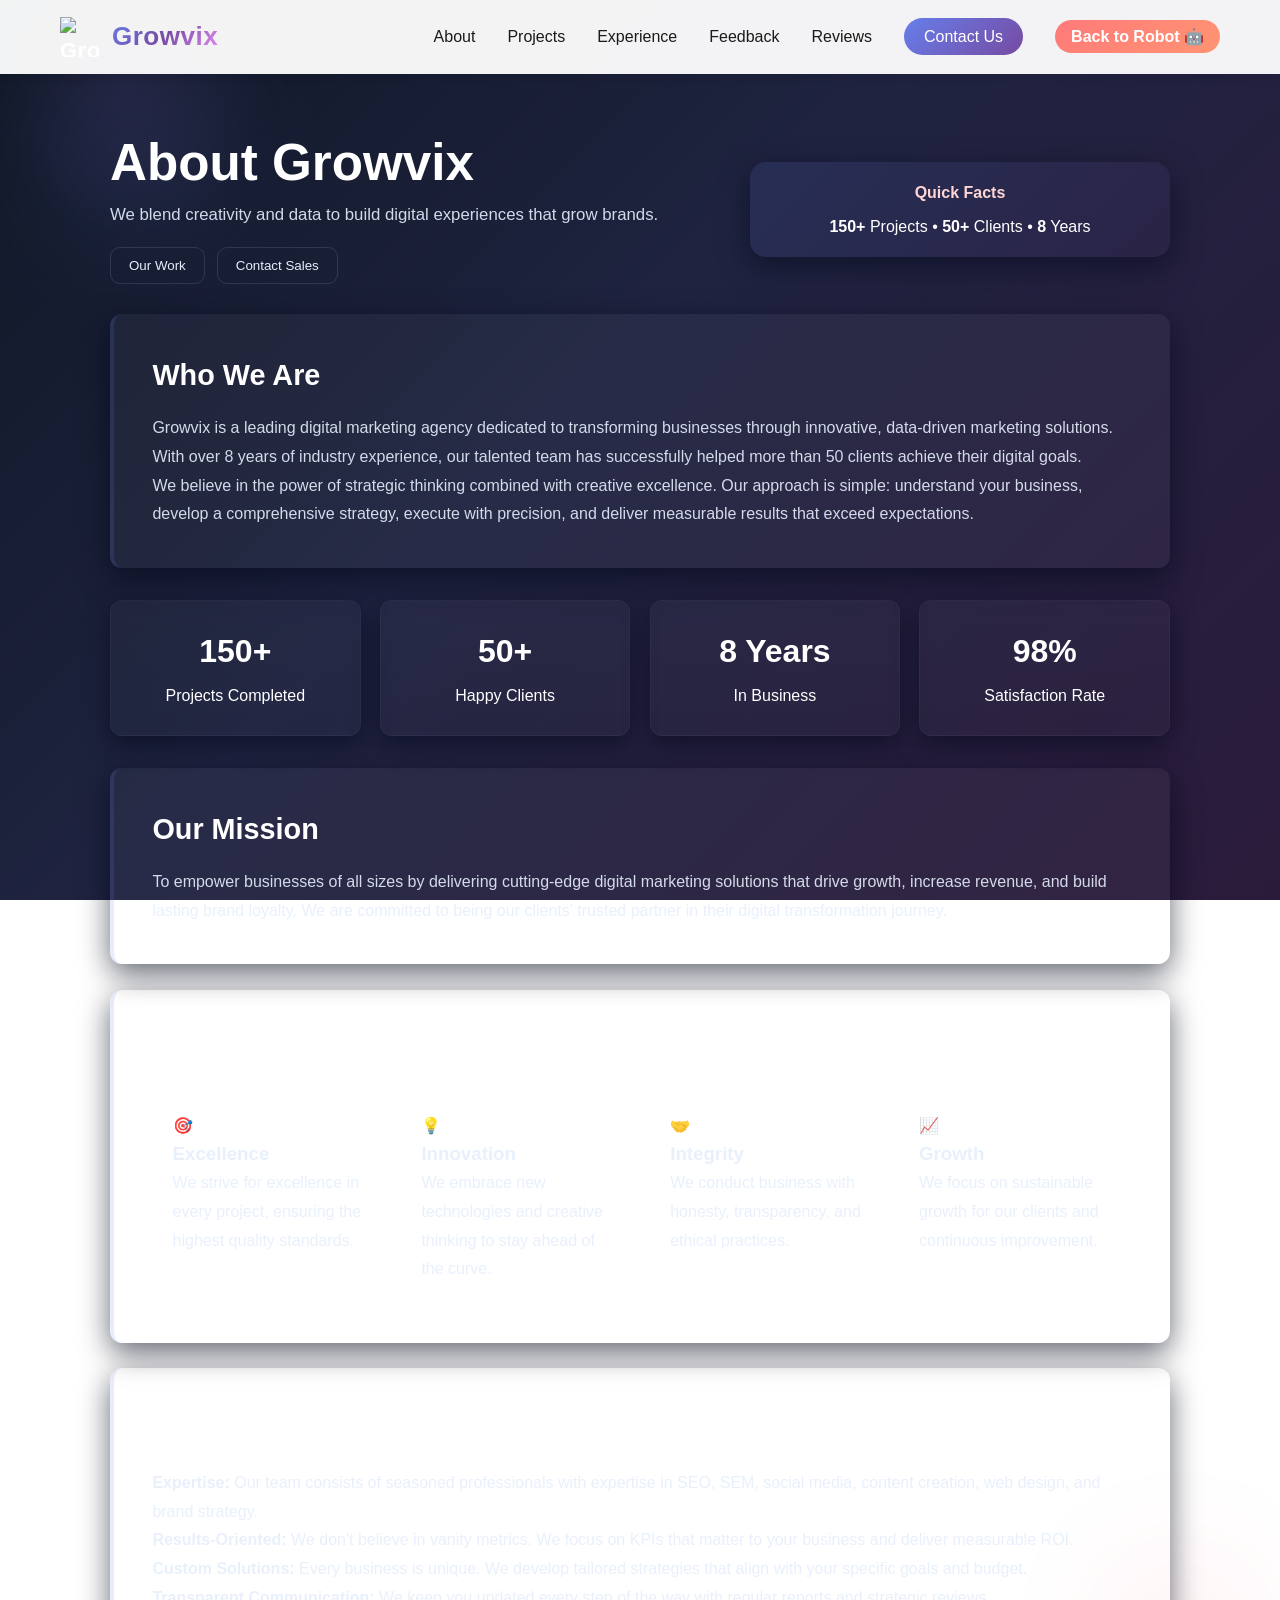
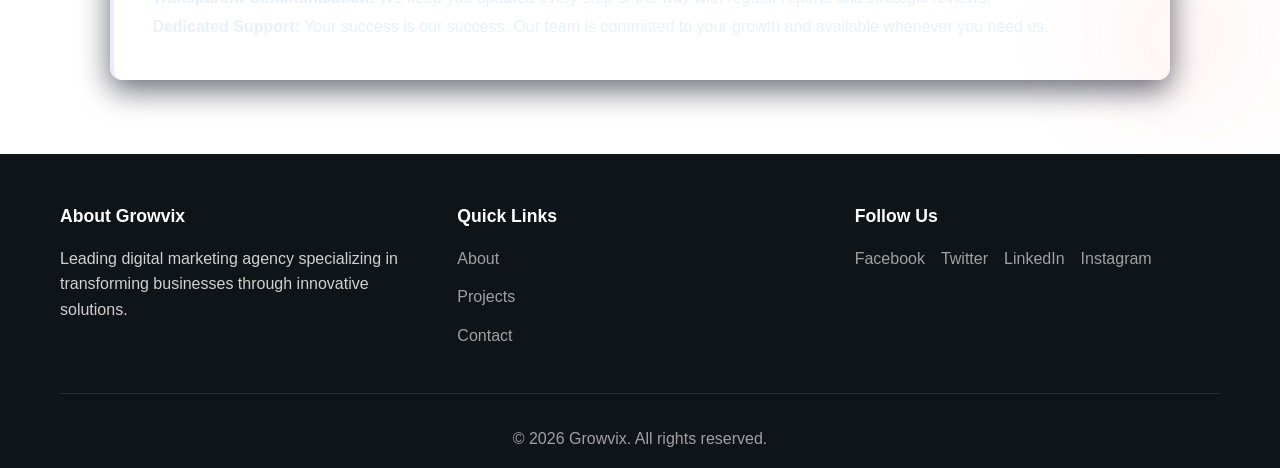
==== about.html @ 234e2d56 "Add files via upload" ====
<!DOCTYPE html>
<html lang="en">
<head>
    <meta charset="UTF-8">
    <meta name="viewport" content="width=device-width, initial-scale=1.0">
    <title>About Us - Growvix</title>
    <link rel="stylesheet" href="style.css">
    <style>
        /* Rich hero + about styles */
        .about-page {
            background: radial-gradient(circle at 10% 10%, rgba(118,75,162,0.12), transparent 10%),
                        linear-gradient(135deg, #0f1724 0%, #1f2340 45%, #2b1b3b 100%);
            background-attachment: fixed;
            min-height: 100vh;
            padding-top: 88px;
            color: #e6eefc;
            position: relative;
            overflow: hidden;
        }

        /* decorative blur shapes */
        .about-page::before,
        .about-page::after {
            content: '';
            position: absolute;
            border-radius: 50%;
            filter: blur(60px);
            opacity: 0.6;
            z-index: 0;
        }

        .about-page::before {
            width: 420px;
            height: 420px;
            left: -80px;
            top: -60px;
            background: radial-gradient(circle, rgba(102,126,234,0.35), transparent 40%);
        }

        .about-page::after {
            width: 360px;
            height: 360px;
            right: -80px;
            bottom: -60px;
            background: radial-gradient(circle, rgba(245,87,108,0.25), transparent 40%);
        }

        .about-page-content {
            max-width: 1100px;
            margin: 0 auto;
            padding: 48px 20px;
            position: relative;
            z-index: 2;
        }

        .about-hero {
            display: grid;
            grid-template-columns: 1fr 420px;
            gap: 30px;
            align-items: center;
            margin-bottom: 30px;
        }

        .hero-copy h1 {
            font-size: 3.2rem;
            margin: 0 0 12px 0;
            color: #ffffff;
            line-height: 1.05;
        }

        .hero-copy p {
            color: rgba(230,238,252,0.9);
            font-size: 1.05rem;
            margin-bottom: 18px;
        }

        .hero-cta {
            display: flex;
            gap: 12px;
        }

        .btn-ghost {
            background: transparent;
            color: #e6eefc;
            border: 1px solid rgba(230,238,252,0.12);
            padding: 10px 18px;
            border-radius: 10px;
            cursor: pointer;
        }

        .hero-widget {
            background: linear-gradient(135deg, rgba(102,126,234,0.12), rgba(118,75,162,0.08));
            padding: 18px;
            border-radius: 16px;
            text-align: center;
            box-shadow: 0 10px 30px rgba(2,6,23,0.5);
            color: #fff;
        }

        .hero-widget h4 { margin: 0 0 8px 0; color: #ffd6d6 }

        .about-section {
            background: rgba(255,255,255,0.04);
            padding: 2.4rem;
            border-radius: 12px;
            margin-bottom: 1.6rem;
            box-shadow: 0 10px 30px rgba(2,6,23,0.6);
            border-left: 4px solid rgba(102,126,234,0.15);
        }

        .about-section h2 {
            color: #fff;
            margin-bottom: 1rem;
            font-size: 1.8rem;
        }

        .about-section p { color: rgba(230,238,252,0.9); line-height:1.8 }

        .about-stats-grid {
            display: grid;
            grid-template-columns: repeat(auto-fit, minmax(220px, 1fr));
            gap: 1.2rem;
            margin: 2rem 0;
        }

        .stat-card {
            background: linear-gradient(180deg, rgba(255,255,255,0.03), rgba(255,255,255,0.02));
            color: #fff;
            padding: 1.6rem;
            border-radius: 12px;
            text-align: center;
            box-shadow: 0 8px 24px rgba(2,6,23,0.55);
            transition: transform 0.3s ease, box-shadow 0.3s ease;
            border: 1px solid rgba(255,255,255,0.03);
        }

        .stat-card:hover { transform: translateY(-8px); box-shadow: 0 18px 40px rgba(2,6,23,0.6); }

        .stat-card h3 { font-size: 2rem; margin-bottom: 6px }

        .values-grid { display: grid; grid-template-columns: repeat(auto-fit, minmax(220px,1fr)); gap:1rem; margin-top:1.2rem }

        .value-card { background: rgba(255,255,255,0.02); border-radius:10px; padding:1.2rem; color: rgba(230,238,252,0.9); border:1px solid rgba(255,255,255,0.03) }

        @media (max-width: 900px) {
            .about-hero { grid-template-columns: 1fr; text-align: center }
            .hero-cta { justify-content: center }
        }

        @media (max-width: 480px) {
            .hero-copy h1 { font-size: 1.6rem }
            .about-page { padding-top: 70px }
        }
    </style>
</head>
<body>
    <!-- Loading Bar -->
    <div class="loading-container">
        <div class="loading-bar">
            <div class="loading-progress"></div>
        </div>
        <div class="loading-text">
            <span class="loading-percentage">0</span>%
        </div>
    </div>

    <!-- Navigation Bar -->
    <nav class="navbar">
        <div class="nav-container">
            <div class="logo">
                <div class="logo-icon image-only">
                    <img src="assets/growvix-logo.png" alt="Growvix logo" class="logo-img">
                </div>
                <h2>Growvix</h2>
            </div>
            <ul class="nav-links">
                
                <li><a href="about.html" class="nav-link">About</a></li>
                <li><a href="projects.html" class="nav-link">Projects</a></li>
                <li><a href="experience.html" class="nav-link">Experience</a></li>
                <li><a href="feedback.html" class="nav-link">Feedback</a></li>
                <li><a href="reviews.html" class="nav-link">Reviews</a></li>
                <li><a href="contact.html" class="nav-link cta-btn">Contact Us</a></li>
                <li><a href="home.html#robotWelcome" class="nav-link exit-btn">Back to Robot 🤖</a></li>
            </ul>
            <div class="hamburger">
                <span></span>
                <span></span>
                <span></span>
            </div>
        </div>
    </nav>

    <div class="about-page">
        <div class="about-page-content">
            <div class="about-hero">
                <div class="hero-copy">
                    <h1>About Growvix</h1>
                    <p>We blend creativity and data to build digital experiences that grow brands.</p>
                    <div class="hero-cta">
                        <button class="btn-ghost">Our Work</button>
                        <button class="btn-ghost">Contact Sales</button>
                    </div>
                </div>
                <div class="hero-widget">
                    <h4>Quick Facts</h4>
                    <p><strong>150+</strong> Projects • <strong>50+</strong> Clients • <strong>8</strong> Years</p>
                </div>
            </div>

            <div class="about-section">
                <h2>Who We Are</h2>
                <p>Growvix is a leading digital marketing agency dedicated to transforming businesses through innovative, data-driven marketing solutions. With over 8 years of industry experience, our talented team has successfully helped more than 50 clients achieve their digital goals.</p>
                <p>We believe in the power of strategic thinking combined with creative excellence. Our approach is simple: understand your business, develop a comprehensive strategy, execute with precision, and deliver measurable results that exceed expectations.</p>
            </div>

            <div class="about-stats-grid">
                <div class="stat-card">
                    <h3>150+</h3>
                    <p>Projects Completed</p>
                </div>
                <div class="stat-card">
                    <h3>50+</h3>
                    <p>Happy Clients</p>
                </div>
                <div class="stat-card">
                    <h3>8 Years</h3>
                    <p>In Business</p>
                </div>
                <div class="stat-card">
                    <h3>98%</h3>
                    <p>Satisfaction Rate</p>
                </div>
            </div>

            <div class="about-section">
                <h2>Our Mission</h2>
                <p>To empower businesses of all sizes by delivering cutting-edge digital marketing solutions that drive growth, increase revenue, and build lasting brand loyalty. We are committed to being our clients' trusted partner in their digital transformation journey.</p>
            </div>

            <div class="about-section">
                <h2>Our Core Values</h2>
                <div class="values-grid">
                    <div class="value-card">
                        <div class="value-icon">🎯</div>
                        <h3>Excellence</h3>
                        <p>We strive for excellence in every project, ensuring the highest quality standards.</p>
                    </div>
                    <div class="value-card">
                        <div class="value-icon">💡</div>
                        <h3>Innovation</h3>
                        <p>We embrace new technologies and creative thinking to stay ahead of the curve.</p>
                    </div>
                    <div class="value-card">
                        <div class="value-icon">🤝</div>
                        <h3>Integrity</h3>
                        <p>We conduct business with honesty, transparency, and ethical practices.</p>
                    </div>
                    <div class="value-card">
                        <div class="value-icon">📈</div>
                        <h3>Growth</h3>
                        <p>We focus on sustainable growth for our clients and continuous improvement.</p>
                    </div>
                </div>
            </div>

            <div class="about-section">
                <h2>Why Choose Growvix?</h2>
                <p><strong>Expertise:</strong> Our team consists of seasoned professionals with expertise in SEO, SEM, social media, content creation, web design, and brand strategy.</p>
                <p><strong>Results-Oriented:</strong> We don't believe in vanity metrics. We focus on KPIs that matter to your business and deliver measurable ROI.</p>
                <p><strong>Custom Solutions:</strong> Every business is unique. We develop tailored strategies that align with your specific goals and budget.</p>
                <p><strong>Transparent Communication:</strong> We keep you updated every step of the way with regular reports and strategic reviews.</p>
                <p><strong>Dedicated Support:</strong> Your success is our success. Our team is committed to your growth and available whenever you need us.</p>
            </div>
        </div>
    </div>

    <!-- Footer -->
    <footer class="footer">
        <div class="container">
            <div class="footer-content">
                <div class="footer-section">
                    <h4>About Growvix</h4>
                    <p>Leading digital marketing agency specializing in transforming businesses through innovative solutions.</p>
                </div>
                <div class="footer-section">
                    <h4>Quick Links</h4>
                    <ul>
                        <li><a href="about.html">About</a></li>
                        <li><a href="projects.html">Projects</a></li>
                        <li><a href="contact.html">Contact</a></li>
                    </ul>
                </div>
                <div class="footer-section">
                    <h4>Follow Us</h4>
                    <div class="social-links">
                        <a href="#">Facebook</a>
                        <a href="#">Twitter</a>
                        <a href="#">LinkedIn</a>
                        <a href="#">Instagram</a>
                    </div>
                </div>
            </div>
            <div class="footer-bottom">
                <p>&copy; 2026 Growvix. All rights reserved.</p>
            </div>
        </div>
    </footer>

    <script src="script.js"></script>
</body>
</html>
---- style.css ----
/* ========== GLOBAL STYLES ========== */
* {
    margin: 0;
    padding: 0;
    box-sizing: border-box;
}

:root {
    --primary-color: #667eea;
    --secondary-color: #764ba2;
    --accent-color: #f5576c;
    --dark-bg: #0f1419;
    --light-bg: #f8f9fa;
    --text-dark: #1a1a1a;
    --text-light: #666666;
    --border-color: #e0e0e0;
    --transition: all 0.3s ease;
}

html {
    scroll-behavior: smooth;
}

body {
    font-family: 'Segoe UI', Tahoma, Geneva, Verdana, sans-serif;
    color: var(--text-dark);
    background-color: #fff;
    line-height: 1.6;
}

/* ========== LOADING BAR ========== */
.loading-container {
    position: fixed;
    top: 0;
    left: 0;
    width: 100%;
    height: 100vh;
    background: radial-gradient(circle at 20% 50%, rgba(245,87,108,0.2), transparent 20%),
                radial-gradient(circle at 80% 80%, rgba(102,126,234,0.15), transparent 20%),
                linear-gradient(135deg, #0f1724 0%, #1f2340 50%, #2b1b3b 100%);
    display: flex;
    align-items: center;
    justify-content: center;
    flex-direction: column;
    z-index: 9999;
    gap: 40px;
    overflow: hidden;
}

.loading-container::before {
    content: '';
    position: absolute;
    width: 500px;
    height: 500px;
    border-radius: 50%;
    background: radial-gradient(circle, rgba(118,75,162,0.1), transparent 40%);
    left: -150px;
    top: -100px;
    filter: blur(80px);
    z-index: 0;
}

.loading-robot {
    width: 120px;
    height: 120px;
    display: flex;
    align-items: center;
    justify-content: center;
    position: relative;
    z-index: 2;
    animation: robotBounce 2s ease-in-out infinite;
}

.loading-robot svg {
    width: 100%;
    height: 100%;
    filter: drop-shadow(0 8px 20px rgba(102,126,234,0.4));
}

@keyframes robotBounce {
    0%, 100% { transform: translateY(0); }
    50% { transform: translateY(-20px); }
}

.loading-bar {
    width: 320px;
    height: 10px;
    background: rgba(255, 255, 255, 0.1);
    border-radius: 10px;
    overflow: hidden;
    box-shadow: 0 0 20px rgba(102,126,234,0.3);
    position: relative;
    z-index: 2;
    border: 1px solid rgba(255,255,255,0.05);
}

.loading-progress {
    height: 100%;
    background: linear-gradient(90deg, #00d4ff, #0099ff, #667eea, #f093fb);
    width: 0%;
    border-radius: 10px;
    transition: width 0.3s ease;
    box-shadow: 0 0 20px rgba(0, 212, 255, 0.8), 0 0 10px rgba(102,126,234,0.6);
}

.loading-text {
    font-size: 56px;
    font-weight: 800;
    color: white;
    text-shadow: 0 4px 15px rgba(0, 0, 0, 0.4);
    letter-spacing: 2px;
    position: relative;
    z-index: 2;
}

.loading-percentage {
    font-family: 'Courier New', monospace;
    display: inline-block;
    min-width: 80px;
    text-align: right;
}

/* Hide loading after completion */
.loading-container.hidden {
    opacity: 0;
    visibility: hidden;
    transition: opacity 0.5s ease, visibility 0.5s ease;
}

/* ========== ROBOT GREETING STYLES (HOME PAGE) ========== */
.robot-wrapper {
    display: flex;
    align-items: center;
    gap: 20px;
    justify-content: center;
    margin-top: 20px;
}

.robot {
    width: 90px;
    height: 90px;
    display: flex;
    align-items: center;
    justify-content: center;
}

.robot svg {
    width: 80px;
    height: 80px;
    filter: drop-shadow(0 6px 12px rgba(0,0,0,0.15));
}

.speech-bubble {
    max-width: 420px;
    background: linear-gradient(180deg, #ffffff, #f3f6ff);
    color: #1a1a1a;
    padding: 12px 16px;
    border-radius: 14px;
    border: 1px solid rgba(0,0,0,0.06);
    box-shadow: 0 8px 30px rgba(102,126,234,0.08);
    font-weight: 600;
    font-size: 18px;
    position: relative;
}

.speech-bubble::after {
    content: '';
    position: absolute;
    left: 12px;
    bottom: -10px;
    width: 0;
    height: 0;
    border-left: 10px solid transparent;
    border-right: 10px solid transparent;
    border-top: 10px solid #f3f6ff;
}

.robot-text { white-space: nowrap; overflow: hidden; display: inline-block; }
.robot-cursor { display: inline-block; margin-left: 6px; color: #667eea; font-weight: 800; }

@keyframes blink { 50% { opacity: 0 } }
.robot-cursor.blink { animation: blink 1s step-end infinite; }

.robot-wrapper.center { justify-content: center; }

.robot-small { width: 56px; height: 56px; }

.container {
    max-width: 1200px;
    margin: 0 auto;
    padding: 0 20px;
}

/* ========== NAVIGATION ========== */
.navbar {
    position: fixed;
    top: 0;
    width: 100%;
    background: rgba(255, 255, 255, 0.95);
    backdrop-filter: blur(10px);
    box-shadow: 0 2px 10px rgba(0, 0, 0, 0.1);
    z-index: 1000;
    padding: 1rem 0;
}

.nav-container {
    max-width: 1200px;
    margin: 0 auto;
    padding: 0 20px;
    display: flex;
    justify-content: space-between;
    align-items: center;
}

.logo {
    display: flex;
    align-items: center;
    gap: 12px;
    font-size: 24px;
    font-weight: 800;
    letter-spacing: 0.5px;
}

.logo h2 {
    margin: 0;
    background: linear-gradient(135deg, #667eea 0%, #764ba2 50%, #f093fb 100%);
    -webkit-background-clip: text;
    -webkit-text-fill-color: transparent;
    background-clip: text;
    font-size: 26px;
}

.logo-icon {
    width: 40px;
    height: 40px;
    display: flex;
    align-items: center;
    justify-content: center;
    background: linear-gradient(135deg, #667eea 0%, #764ba2 100%);
    border-radius: 8px;
    font-size: 22px;
    box-shadow: 0 5px 20px rgba(102, 126, 234, 0.4);
    transition: all 0.3s ease;
    font-weight: 800;
    color: white;
}

/* If using an image logo, size and neutralize the background */
.logo-icon img.logo-img {
    width: 40px;
    height: 40px;
    display: block;
    object-fit: contain;
}

.logo-icon.image-only {
    background: transparent;
    box-shadow: none;
    padding: 0;
}

.logo:hover .logo-icon {
    transform: scale(1.1) rotate(-5deg);
    box-shadow: 0 8px 30px rgba(102, 126, 234, 0.6);
}

.nav-links {
    display: flex;
    list-style: none;
    gap: 2rem;
    align-items: center;
}

.nav-link {
    text-decoration: none;
    color: var(--text-dark);
    font-weight: 500;
    transition: var(--transition);
    position: relative;
}

.nav-link:hover {
    color: var(--primary-color);
}

.nav-link::after {
    content: '';
    position: absolute;
    bottom: -5px;
    left: 0;
    width: 0;
    height: 2px;
    background: var(--primary-color);
    transition: var(--transition);
}

.nav-link:hover::after {
    width: 100%;
}

.cta-btn {
    background: linear-gradient(135deg, var(--primary-color), var(--secondary-color));
    color: white !important;
    padding: 10px 20px;
    border-radius: 25px;
    transition: var(--transition);
}

.cta-btn:hover {
    transform: translateY(-2px);
    box-shadow: 0 10px 20px rgba(102, 126, 234, 0.3);
}

/* Exit button style (placed after Contact) */
.exit-btn {
    background: linear-gradient(135deg, #ff7a7a 0%, #ff9472 100%);
    color: white !important;
    padding: 8px 16px;
    border-radius: 20px;
    font-weight: 700;
    transition: var(--transition);
    border: none;
}

.exit-btn:hover {
    transform: translateY(-2px);
    box-shadow: 0 10px 20px rgba(255, 120, 120, 0.25);
}

.hamburger {
    display: none;
    flex-direction: column;
    cursor: pointer;
    gap: 5px;
}

.hamburger span {
    width: 25px;
    height: 3px;
    background: var(--text-dark);
    border-radius: 2px;
    transition: var(--transition);
}

/* ========== HOME SECTION ========== */
.home {
    margin-top: 60px;
    min-height: calc(100vh - 60px);
    display: flex;
    align-items: center;
    justify-content: center;
    background: linear-gradient(135deg, #667eea 0%, #764ba2 100%);
    position: relative;
    overflow: hidden;
    color: white;
}

.home-content {
    text-align: center;
    z-index: 2;
    position: relative;
}

.home-title {
    font-size: 3.5rem;
    font-weight: 800;
    margin-bottom: 1rem;
    animation: slideInDown 0.8s ease;
}

.home-subtitle {
    font-size: 1.5rem;
    margin-bottom: 2rem;
    opacity: 0.9;
    animation: slideInUp 0.8s ease;
}

.btn-primary {
    background: white;
    color: var(--primary-color);
    padding: 15px 40px;
    font-size: 1.1rem;
    font-weight: 700;
    border: none;
    border-radius: 30px;
    cursor: pointer;
    transition: var(--transition);
    animation: slideInUp 1s ease;
}

.btn-primary:hover {
    transform: translateY(-3px);
    box-shadow: 0 15px 30px rgba(0, 0, 0, 0.2);
}

.btn-secondary {
    background: transparent;
    color: white;
    border: 2px solid white;
    padding: 12px 30px;
    font-weight: 600;
    border-radius: 25px;
    cursor: pointer;
    transition: var(--transition);
}

.btn-secondary:hover {
    background: white;
    color: var(--primary-color);
}

.floating-shapes {
    position: absolute;
    width: 100%;
    height: 100%;
    top: 0;
    left: 0;
}

.shape {
    position: absolute;
    border-radius: 50%;
    opacity: 0.1;
    animation: float 6s ease-in-out infinite;
}

.shape1 {
    width: 300px;
    height: 300px;
    background: white;
    top: -50px;
    right: -50px;
}

.shape2 {
    width: 200px;
    height: 200px;
    background: white;
    bottom: 50px;
    left: 10%;
    animation-delay: 2s;
}

.shape3 {
    width: 250px;
    height: 250px;
    background: white;
    bottom: -100px;
    right: 10%;
    animation-delay: 4s;
}

@keyframes float {
    0%, 100% {
        transform: translateY(0px);
    }
    50% {
        transform: translateY(30px);
    }
}

@keyframes slideInDown {
    from {
        opacity: 0;
        transform: translateY(-30px);
    }
    to {
        opacity: 1;
        transform: translateY(0);
    }
}

@keyframes slideInUp {
    from {
        opacity: 0;
        transform: translateY(30px);
    }
    to {
        opacity: 1;
        transform: translateY(0);
    }
}

/* ========== SECTION STYLES ========== */
section {
    padding: 80px 0;
}

.section-title {
    font-size: 2.5rem;
    font-weight: 800;
    text-align: center;
    margin-bottom: 3rem;
    color: var(--text-dark);
    position: relative;
}

.section-title::after {
    content: '';
    display: block;
    width: 80px;
    height: 4px;
    background: linear-gradient(135deg, var(--primary-color), var(--secondary-color));
    margin: 1rem auto 0;
    border-radius: 2px;
}

/* ========== ABOUT SECTION ========== */
.about {
    background: var(--light-bg);
}

.about-content {
    display: grid;
    grid-template-columns: 1fr 1fr;
    gap: 3rem;
    align-items: center;
}

.about-text h3 {
    font-size: 2rem;
    margin-bottom: 1.5rem;
    color: var(--text-dark);
}

.about-text p {
    color: var(--text-light);
    margin-bottom: 2rem;
    line-height: 1.8;
}

.about-stats {
    display: grid;
    grid-template-columns: repeat(3, 1fr);
    gap: 2rem;
    margin-top: 2rem;
}

.stat {
    background: white;
    padding: 2rem;
    border-radius: 10px;
    text-align: center;
    box-shadow: 0 5px 15px rgba(0, 0, 0, 0.08);
}

.stat h4 {
    font-size: 2rem;
    color: var(--primary-color);
    margin-bottom: 0.5rem;
}

.stat p {
    color: var(--text-light);
    margin: 0;
}

.about-features {
    display: grid;
    grid-template-columns: repeat(2, 1fr);
    gap: 2rem;
}

.feature-card {
    background: white;
    padding: 2rem;
    border-radius: 10px;
    box-shadow: 0 5px 15px rgba(0, 0, 0, 0.08);
    transition: var(--transition);
}

.feature-card:hover {
    transform: translateY(-5px);
    box-shadow: 0 10px 25px rgba(0, 0, 0, 0.12);
}

.feature-icon {
    font-size: 2.5rem;
    margin-bottom: 1rem;
}

.feature-card h4 {
    font-size: 1.3rem;
    margin-bottom: 0.8rem;
    color: var(--text-dark);
}

.feature-card p {
    color: var(--text-light);
}

/* ========== PROJECTS SECTION ========== */
.projects {
    background: white;
}

.filter-buttons {
    display: flex;
    justify-content: center;
    gap: 1rem;
    margin-bottom: 3rem;
    flex-wrap: wrap;
}

.filter-btn {
    padding: 10px 25px;
    border: 2px solid var(--border-color);
    background: white;
    border-radius: 25px;
    cursor: pointer;
    font-weight: 600;
    transition: var(--transition);
    color: var(--text-dark);
}

.filter-btn.active {
    background: linear-gradient(135deg, var(--primary-color), var(--secondary-color));
    color: white;
    border-color: transparent;
}

.filter-btn:hover {
    border-color: var(--primary-color);
    color: var(--primary-color);
}

.projects-grid {
    display: grid;
    grid-template-columns: repeat(auto-fit, minmax(350px, 1fr));
    gap: 2rem;
}

.project-card {
    border-radius: 10px;
    overflow: hidden;
    box-shadow: 0 5px 15px rgba(0, 0, 0, 0.1);
    transition: var(--transition);
    background: white;
}

.project-card:hover {
    transform: translateY(-10px);
    box-shadow: 0 15px 30px rgba(0, 0, 0, 0.15);
}

.project-image {
    width: 100%;
    height: 250px;
    position: relative;
    display: flex;
    align-items: center;
    justify-content: center;
}

.project-overlay {
    position: absolute;
    top: 0;
    left: 0;
    right: 0;
    bottom: 0;
    background: rgba(0, 0, 0, 0.7);
    display: flex;
    align-items: center;
    justify-content: center;
    opacity: 0;
    transition: var(--transition);
}

.project-card:hover .project-overlay {
    opacity: 1;
}

.view-btn {
    background: white;
    color: var(--primary-color);
    border: none;
    padding: 10px 25px;
    border-radius: 25px;
    font-weight: 700;
    cursor: pointer;
    transition: var(--transition);
}

.view-btn:hover {
    background: var(--primary-color);
    color: white;
}

.project-info {
    padding: 1.5rem;
}

.project-info h3 {
    font-size: 1.3rem;
    margin-bottom: 0.5rem;
    color: var(--text-dark);
}

.project-info p {
    color: var(--text-light);
    margin-bottom: 1rem;
}

.project-tag {
    display: inline-block;
    background: linear-gradient(135deg, var(--primary-color), var(--secondary-color));
    color: white;
    padding: 5px 15px;
    border-radius: 20px;
    font-size: 0.85rem;
    font-weight: 600;
}

/* ========== EXPERIENCE SECTION ========== */
.experience {
    background: var(--light-bg);
}

.expertise-grid {
    display: grid;
    grid-template-columns: repeat(auto-fit, minmax(300px, 1fr));
    gap: 2rem;
}

.expertise-card {
    background: white;
    padding: 2.5rem;
    border-radius: 10px;
    box-shadow: 0 5px 15px rgba(0, 0, 0, 0.08);
    transition: var(--transition);
    border-left: 4px solid var(--primary-color);
}

.expertise-card:hover {
    transform: translateY(-5px);
    box-shadow: 0 10px 25px rgba(0, 0, 0, 0.12);
    border-left-color: var(--secondary-color);
}

.expertise-number {
    font-size: 2.5rem;
    font-weight: 800;
    color: var(--primary-color);
    margin-bottom: 1rem;
    opacity: 0.2;
}

.expertise-card h3 {
    font-size: 1.3rem;
    margin-bottom: 1rem;
    color: var(--text-dark);
}

.expertise-card p {
    color: var(--text-light);
    line-height: 1.8;
}

/* ========== TEAM SECTION ========== */
.team {
    background: white;
}

.team-grid {
    display: grid;
    grid-template-columns: repeat(auto-fit, minmax(250px, 1fr));
    gap: 2rem;
}

.team-member {
    background: var(--light-bg);
    padding: 2rem;
    border-radius: 10px;
    text-align: center;
    transition: var(--transition);
}

.team-member:hover {
    transform: translateY(-5px);
    box-shadow: 0 10px 25px rgba(0, 0, 0, 0.1);
}

.member-avatar {
    font-size: 4rem;
    margin-bottom: 1rem;
}

.team-member h3 {
    font-size: 1.3rem;
    margin-bottom: 0.5rem;
    color: var(--text-dark);
}

.member-role {
    color: var(--primary-color);
    font-weight: 600;
    margin-bottom: 0.5rem;
}

.member-bio {
    color: var(--text-light);
    font-size: 0.9rem;
    margin: 0;
}

/* ========== FEEDBACK SECTION ========== */
.feedback {
    background: var(--light-bg);
}

.feedback-grid {
    display: grid;
    grid-template-columns: repeat(auto-fit, minmax(320px, 1fr));
    gap: 2rem;
}

.feedback-card {
    background: white;
    padding: 2rem;
    border-radius: 10px;
    box-shadow: 0 5px 15px rgba(0, 0, 0, 0.08);
    transition: var(--transition);
}

.feedback-card:hover {
    transform: translateY(-5px);
    box-shadow: 0 10px 25px rgba(0, 0, 0, 0.12);
}

.feedback-header {
    display: flex;
    gap: 1rem;
    margin-bottom: 1.5rem;
}

.client-avatar {
    font-size: 2rem;
    width: 50px;
    height: 50px;
    display: flex;
    align-items: center;
    justify-content: center;
    background: linear-gradient(135deg, var(--primary-color), var(--secondary-color));
    border-radius: 50%;
}

.feedback-header h4 {
    font-size: 1.1rem;
    margin-bottom: 0.3rem;
    color: var(--text-dark);
}

.feedback-header p {
    color: var(--text-light);
    font-size: 0.9rem;
    margin: 0;
}

.feedback-text {
    color: var(--text-light);
    margin-bottom: 1rem;
    line-height: 1.8;
    font-style: italic;
}

.feedback-rating {
    color: #ffc107;
    font-size: 1.1rem;
}

/* ========== REVIEWS SECTION ========== */
.reviews {
    background: white;
}

.reviews-container {
    display: grid;
    grid-template-columns: repeat(auto-fit, minmax(280px, 1fr));
    gap: 2rem;
}

.review-item {
    background: linear-gradient(135deg, var(--primary-color), var(--secondary-color));
    color: white;
    padding: 2.5rem;
    border-radius: 10px;
    transition: var(--transition);
    display: flex;
    gap: 1.5rem;
    align-items: flex-start;
}

.review-item:hover {
    transform: translateY(-5px);
    box-shadow: 0 15px 30px rgba(102, 126, 234, 0.3);
}

.review-number {
    font-size: 2.5rem;
    font-weight: 800;
    opacity: 0.3;
    min-width: 60px;
}

.review-content h3 {
    font-size: 1.3rem;
    margin-bottom: 0.8rem;
}

.review-content p {
    opacity: 0.9;
    line-height: 1.6;
    margin: 0;
}

/* ========== INTERACTIVE FEATURES SECTION ========== */
.interactive-features {
    background: var(--light-bg);
}

.features-showcase {
    display: grid;
    grid-template-columns: repeat(auto-fit, minmax(250px, 1fr));
    gap: 2rem;
}

.feature-showcase {
    background: white;
    padding: 2.5rem;
    border-radius: 10px;
    text-align: center;
    box-shadow: 0 5px 15px rgba(0, 0, 0, 0.08);
    transition: var(--transition);
}

.feature-showcase:hover {
    transform: translateY(-10px);
    box-shadow: 0 15px 30px rgba(0, 0, 0, 0.12);
}

.feature-icon-large {
    font-size: 3rem;
    margin-bottom: 1rem;
    display: inline-block;
    transition: var(--transition);
}

.feature-showcase:hover .feature-icon-large {
    transform: scale(1.2) rotate(10deg);
}

.feature-showcase h3 {
    font-size: 1.3rem;
    margin-bottom: 1rem;
    color: var(--text-dark);
}

.feature-showcase p {
    color: var(--text-light);
    line-height: 1.6;
    margin: 0;
}

/* ========== PRICING SECTION ========== */
.pricing {
    background: white;
}

.pricing-grid {
    display: grid;
    grid-template-columns: repeat(auto-fit, minmax(300px, 1fr));
    gap: 2rem;
    max-width: 1100px;
    margin: 0 auto;
}

.pricing-card {
    background: white;
    border: 2px solid var(--border-color);
    padding: 2.5rem;
    border-radius: 10px;
    transition: var(--transition);
    position: relative;
}

.pricing-card:hover {
    transform: translateY(-10px);
    border-color: var(--primary-color);
    box-shadow: 0 15px 30px rgba(102, 126, 234, 0.2);
}

.pricing-card.featured {
    border-color: var(--primary-color);
    box-shadow: 0 10px 25px rgba(102, 126, 234, 0.15);
    transform: scale(1.05);
}

.badge {
    position: absolute;
    top: -12px;
    left: 50%;
    transform: translateX(-50%);
    background: linear-gradient(135deg, var(--primary-color), var(--secondary-color));
    color: white;
    padding: 5px 20px;
    border-radius: 20px;
    font-size: 0.85rem;
    font-weight: 700;
}

.pricing-card h3 {
    font-size: 1.5rem;
    margin-bottom: 1rem;
    color: var(--text-dark);
}

.price {
    font-size: 2.5rem;
    font-weight: 800;
    color: var(--primary-color);
    margin-bottom: 2rem;
}

.price span {
    font-size: 1rem;
    color: var(--text-light);
}

.pricing-features {
    list-style: none;
    margin-bottom: 2rem;
}

.pricing-features li {
    padding: 0.8rem 0;
    color: var(--text-light);
    border-bottom: 1px solid var(--border-color);
}

.pricing-features li:last-child {
    border-bottom: none;
}

/* ========== CONTACT SECTION ========== */
.contact {
    background: linear-gradient(135deg, var(--dark-bg), #1a1a2e);
    color: white;
}

.contact .section-title {
    color: white;
}

.contact .section-title::after {
    background: linear-gradient(135deg, var(--primary-color), var(--secondary-color));
}

.contact-content {
    display: grid;
    grid-template-columns: 1fr 1fr;
    gap: 3rem;
}

.contact-info {
    display: grid;
    grid-template-columns: repeat(2, 1fr);
    gap: 2rem;
}

.info-box {
    background: rgba(255, 255, 255, 0.1);
    padding: 2rem;
    border-radius: 10px;
    backdrop-filter: blur(10px);
    border: 1px solid rgba(255, 255, 255, 0.2);
}

.info-box h4 {
    font-size: 1.2rem;
    margin-bottom: 1rem;
    color: white;
}

.info-box p {
    color: rgba(255, 255, 255, 0.8);
    margin: 0;
}

.contact-form {
    display: flex;
    flex-direction: column;
    gap: 1.5rem;
}

.contact-form input,
.contact-form textarea {
    padding: 15px;
    border: 2px solid rgba(255, 255, 255, 0.2);
    background: rgba(255, 255, 255, 0.1);
    color: white;
    border-radius: 8px;
    font-family: inherit;
    font-size: 1rem;
    transition: var(--transition);
    backdrop-filter: blur(10px);
}

.contact-form input::placeholder,
.contact-form textarea::placeholder {
    color: rgba(255, 255, 255, 0.6);
}

.contact-form input:focus,
.contact-form textarea:focus {
    outline: none;
    border-color: var(--primary-color);
    background: rgba(255, 255, 255, 0.15);
}

/* ========== FOOTER ========== */
.footer {
    background: var(--dark-bg);
    color: rgba(255, 255, 255, 0.8);
    padding: 3rem 0 1rem;
}

.footer-content {
    display: grid;
    grid-template-columns: repeat(auto-fit, minmax(250px, 1fr));
    gap: 2rem;
    margin-bottom: 2rem;
}

.footer-section h4 {
    color: white;
    margin-bottom: 1rem;
    font-size: 1.1rem;
}

.footer-section p {
    line-height: 1.6;
}

.footer-section ul {
    list-style: none;
}

.footer-section ul li {
    margin-bottom: 0.8rem;
}

.footer-section a {
    color: rgba(255, 255, 255, 0.6);
    text-decoration: none;
    transition: var(--transition);
}

.footer-section a:hover {
    color: var(--primary-color);
}

.social-links {
    display: flex;
    gap: 1rem;
}

.footer-bottom {
    text-align: center;
    padding-top: 2rem;
    border-top: 1px solid rgba(255, 255, 255, 0.1);
    color: rgba(255, 255, 255, 0.6);
}

/* ========== RESPONSIVE DESIGN ========== */
@media (max-width: 768px) {
    .navbar {
        padding: 0.8rem 0;
    }

    .nav-container {
        padding: 0 15px;
    }

    .logo h2 {
        font-size: 20px;
    }

    .logo-icon {
        font-size: 24px;
    }

    .nav-links {
        display: none;
        position: absolute;
        top: 70px;
        left: 0;
        right: 0;
        background: white;
        flex-direction: column;
        padding: 2rem 1.5rem;
        gap: 1.2rem;
        box-shadow: 0 8px 25px rgba(0, 0, 0, 0.15);
        align-items: center;
    }

    .nav-links li {
        width: 100%;
        text-align: center;
    }

    .nav-link {
        display: block;
        padding: 12px 20px;
        font-size: 16px;
        font-weight: 600;
        border-radius: 8px;
        transition: all 0.3s ease;
    }

    .nav-link:hover {
        background: rgba(102, 126, 234, 0.1);
    }

    .nav-links.active {
        display: flex;
    }

    .cta-btn {
        padding: 14px 32px;
        font-size: 16px;
        width: 100%;
        text-align: center;
        border-radius: 25px;
    }

    .exit-btn {
        padding: 12px 28px;
        font-size: 15px;
        width: 100%;
        text-align: center;
    }

    .hamburger {
        display: flex;
    }

    .hamburger.active span:nth-child(1) {
        transform: rotate(45deg) translate(8px, 8px);
    }

    .hamburger.active span:nth-child(2) {
        opacity: 0;
    }

    .hamburger.active span:nth-child(3) {
        transform: rotate(-45deg) translate(7px, -7px);
    }

    .home-title {
        font-size: 2rem;
    }

    .home-subtitle {
        font-size: 1rem;
    }

    .section-title {
        font-size: 2rem;
    }

    .about-content {
        grid-template-columns: 1fr;
    }

    .about-stats {
        grid-template-columns: 1fr;
    }

    .about-features {
        grid-template-columns: 1fr;
    }

    .projects-grid {
        grid-template-columns: 1fr;
    }

    .contact-content {
        grid-template-columns: 1fr;
    }

    .contact-info {
        grid-template-columns: 1fr;
    }

    .pricing-card.featured {
        transform: scale(1);
    }

    .feedback-card {
        flex-direction: column;
    }

    .review-item {
        flex-direction: column;
    }

    .team-grid {
        grid-template-columns: repeat(2, 1fr);
    }

    .footer-content {
        grid-template-columns: 1fr;
        text-align: center;
    }

    .social-links {
        justify-content: center;
    }
}

@media (max-width: 480px) {
    .navbar {
        padding: 0.6rem 0;
    }

    .logo h2 {
        font-size: 18px;
    }

    .logo-icon {
        font-size: 22px;
    }

    .nav-links {
        top: 60px;
    }

    .home-title {
        font-size: 1.5rem;
    }

    .section-title {
        font-size: 1.5rem;
    }

    .nav-links {
        gap: 0.5rem;
    }

    .robot-wrapper {
        margin-bottom: 40px;
    }

    .speech-bubble {
        font-size: 14px;
        padding: 10px 14px;
        max-width: 280px;
    }

    .expertise-grid {
        grid-template-columns: 1fr;
    }

    .team-grid {
        grid-template-columns: 1fr;
    }

    .feature-card {
        padding: 1.5rem;
    }

    .btn-primary {
        padding: 12px 30px;
        font-size: 1rem;
    }

    section {
        padding: 50px 0;
    }

    .container {
        padding: 0 15px;
    }

    .footer-section ul {
        text-align: left;
    }
}

/* ========== ANIMATIONS ========== */
@keyframes fadeInUp {
    from {
        opacity: 0;
        transform: translateY(30px);
    }
    to {
        opacity: 1;
        transform: translateY(0);
    }
}

.project-card,
.expertise-card,
.feature-card {
    animation: fadeInUp 0.6s ease-out;
}
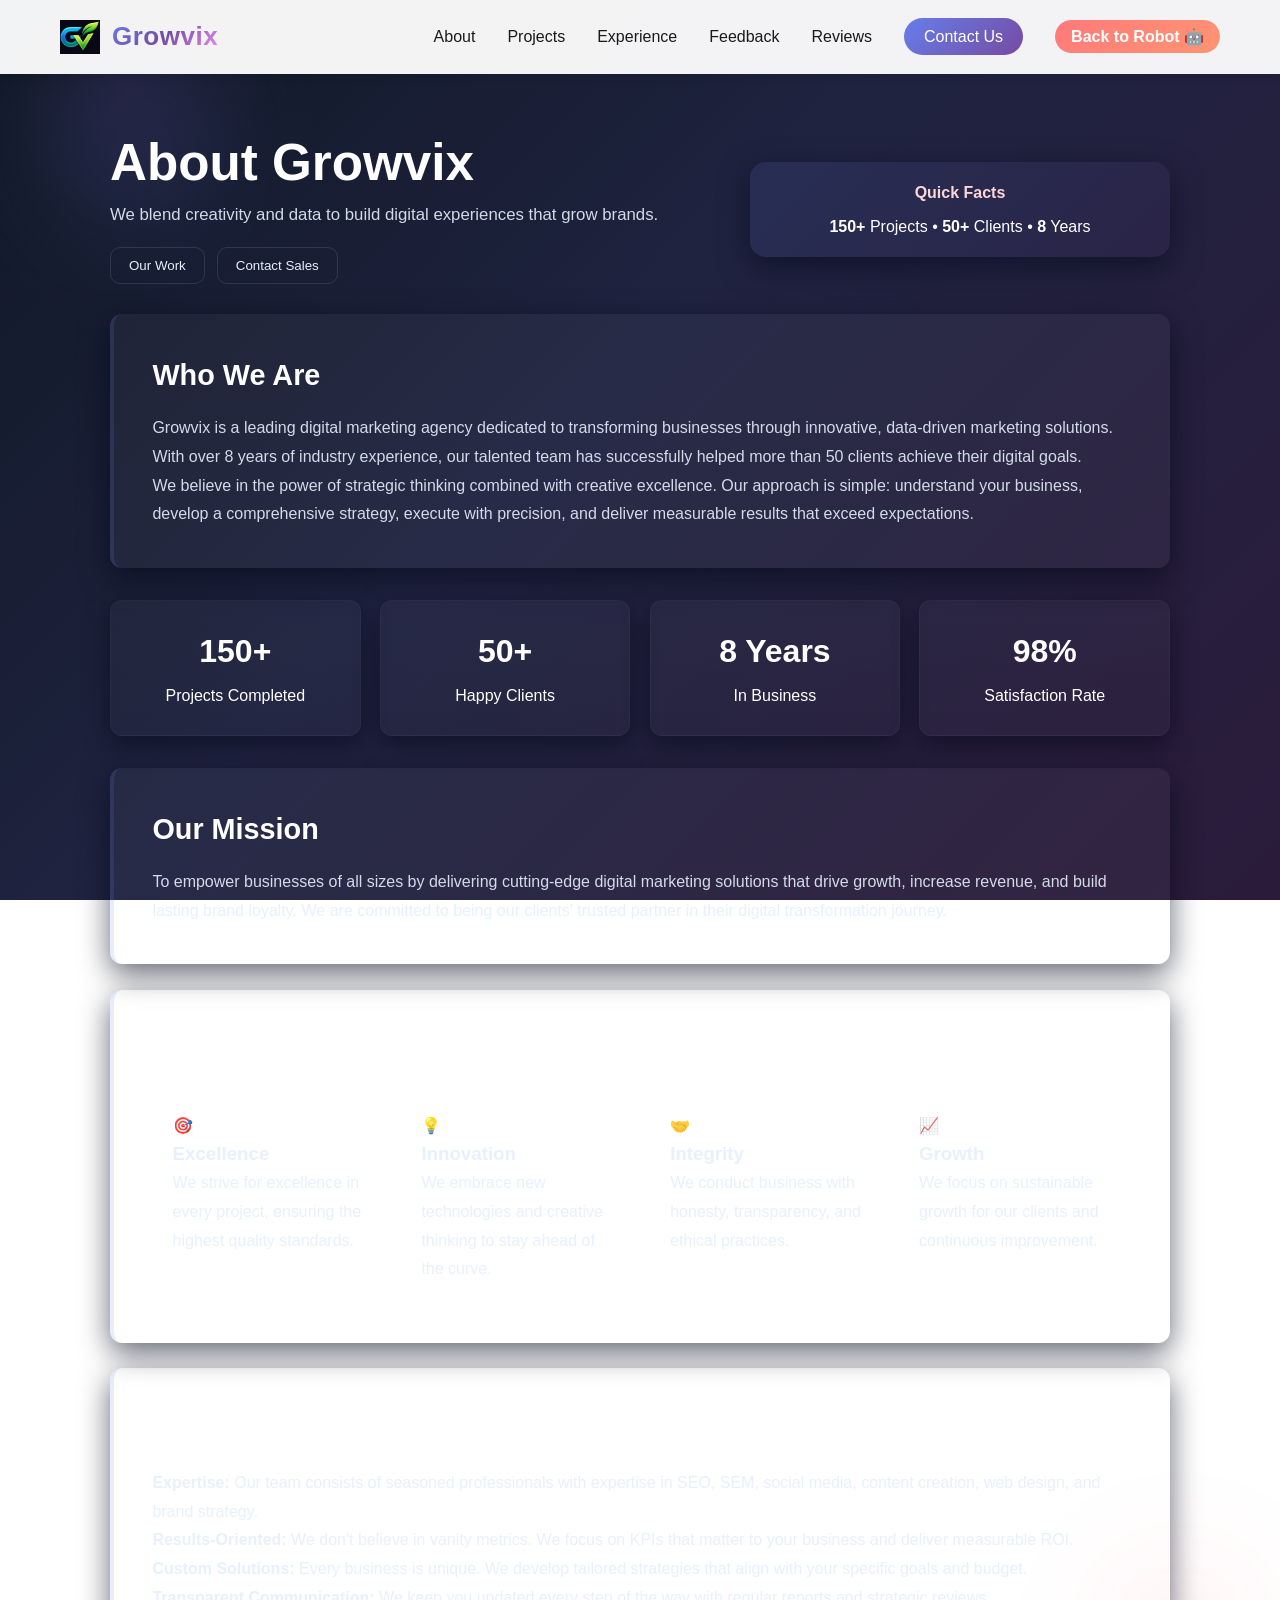
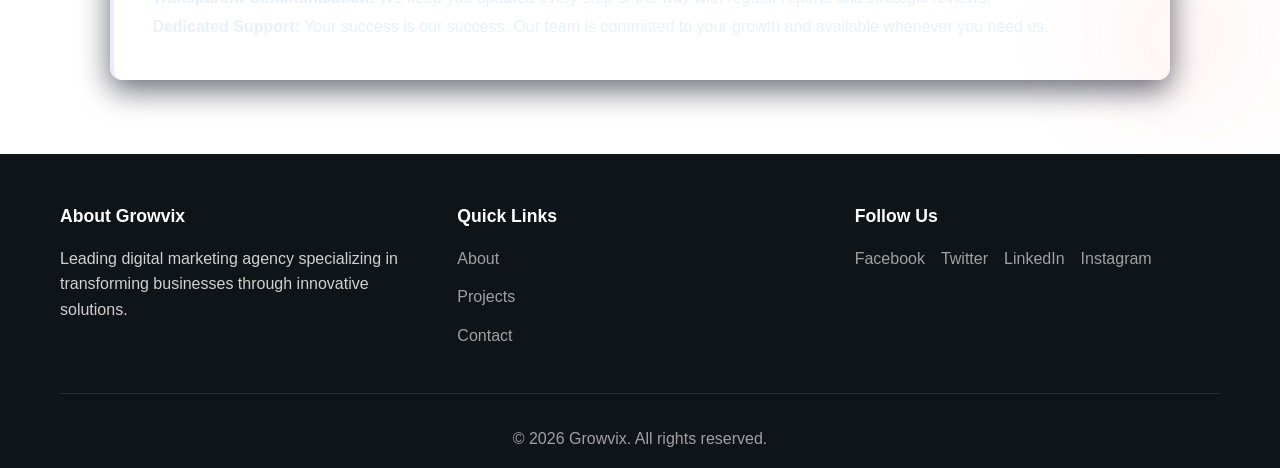
==== commit 3c2917ce: "Fix HTML encoding issues in about.html" ====
--- a/about.html
+++ b/about.html
@@ -169,7 +169,7 @@
         <div class="nav-container">
             <div class="logo">
                 <div class="logo-icon image-only">
-                    <img src="assets/growvix-logo.png" alt="Growvix logo" class="logo-img">
+                    <img src="growvix-logo.png" alt="Growvix logo" class="logo-img">
                 </div>
                 <h2>Growvix</h2>
             </div>
@@ -310,3 +310,4 @@
     <script src="script.js"></script>
 </body>
 </html>
+
